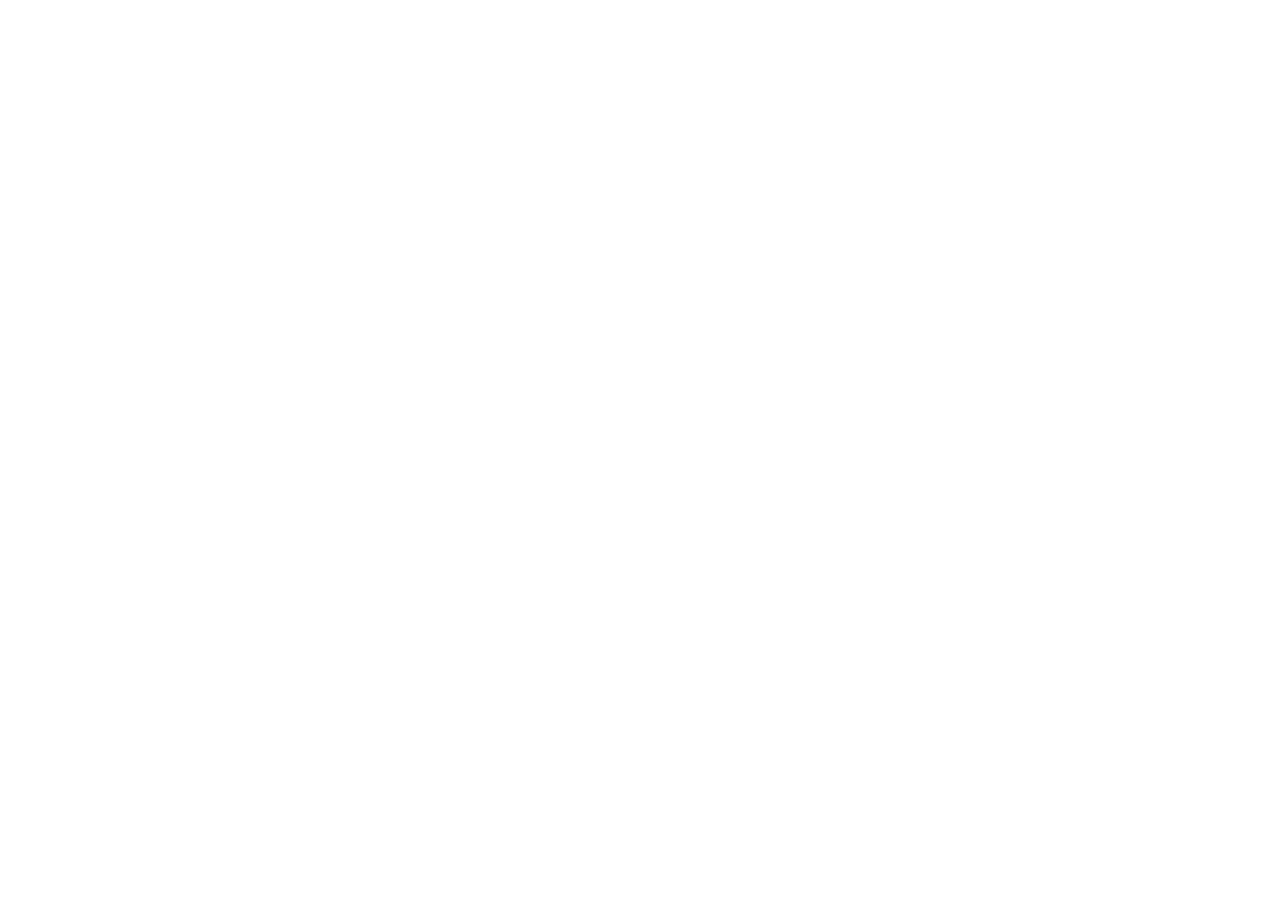
==== sq1.html @ 89fd224b "masih mencari inspirasi untuk detail pagenya dan sedang mencoba mendekorasi home pagenya" ====
<!DOCTYPE html>
<html lang="en">
<head>
    <meta charset="UTF-8">
    <meta name="viewport" content="width=device-width, initial-scale=1.0">
    <title>Honey never goes bad/title>
    <link rel="stylesheet" type="text/css" href="index.css" />
    <link rel="stylesheet" href="https://unpkg.com/aos@next/dist/aos.css" />
</head>
<body>
    
</body>
</html>
---- index.css ----
main {
  margin-top: 60px;
}

body {
  margin: 0;
  padding: 0;
}

header {
  background-color: rgb(50, 49, 69);
  color: #fff;
  /* padding: 20px 0; */
}

.main-header {
  display: flex;
  justify-content: space-between;
  align-items: center;
  max-width: 12000px;
  margin: 0 auto;
  padding: 0 20px;
}

.header-info {
  display: flex;
  align-items: center;
}

.header-info img.icon {
  width: 50px;
  height: 50px;
  margin-right: 10px;
}

.header-info a {
  color: #fff;
  text-decoration: none;
  font-size: 24px;
}

nav a {
  color: #fff;
  text-decoration: none;
  margin: 0 15px;
  font-size: 18px;
}

nav a:hover {
  text-decoration: underline;
}

#jumbotron {
  width: 100%;
}

.jumbotron {
  padding: 20px;
  text-align: center;
  background-color: rgb(50, 49, 69);
}

.header-flex {
  display: flex;
  justify-content: space-around;
  padding: 0;
}

.jumbotron-title {
  color: white;
  font-size: 30px;
  padding-bottom: 20px;
}

.jumbotron-text {
  color: white;
  text-align: left;
  padding-bottom: 20px;
  border-bottom: 8px solid rgb(244, 162, 97);
}
/* you may add other styles */
.jumbotron-img {
  height: 300px;
  border-radius: 10%;
}

.square-container {
  display: grid;
  grid-template-columns: repeat(4, 1fr);
  gap: 20px;
  padding: 20px;
}

.square {
  background-color: #f0f0f0;
  border: 1px solid #ccc;
  padding: 40px 20px;
  text-align: center;
  font-size: 18px;
  box-shadow: 2px 2px 8px rgba(0, 0, 0, 0.1);
  transition: transform 0.3s ease;
}

.square:hover {
  transform: scale(1.05);
  background-color: #e8f5e9;
}
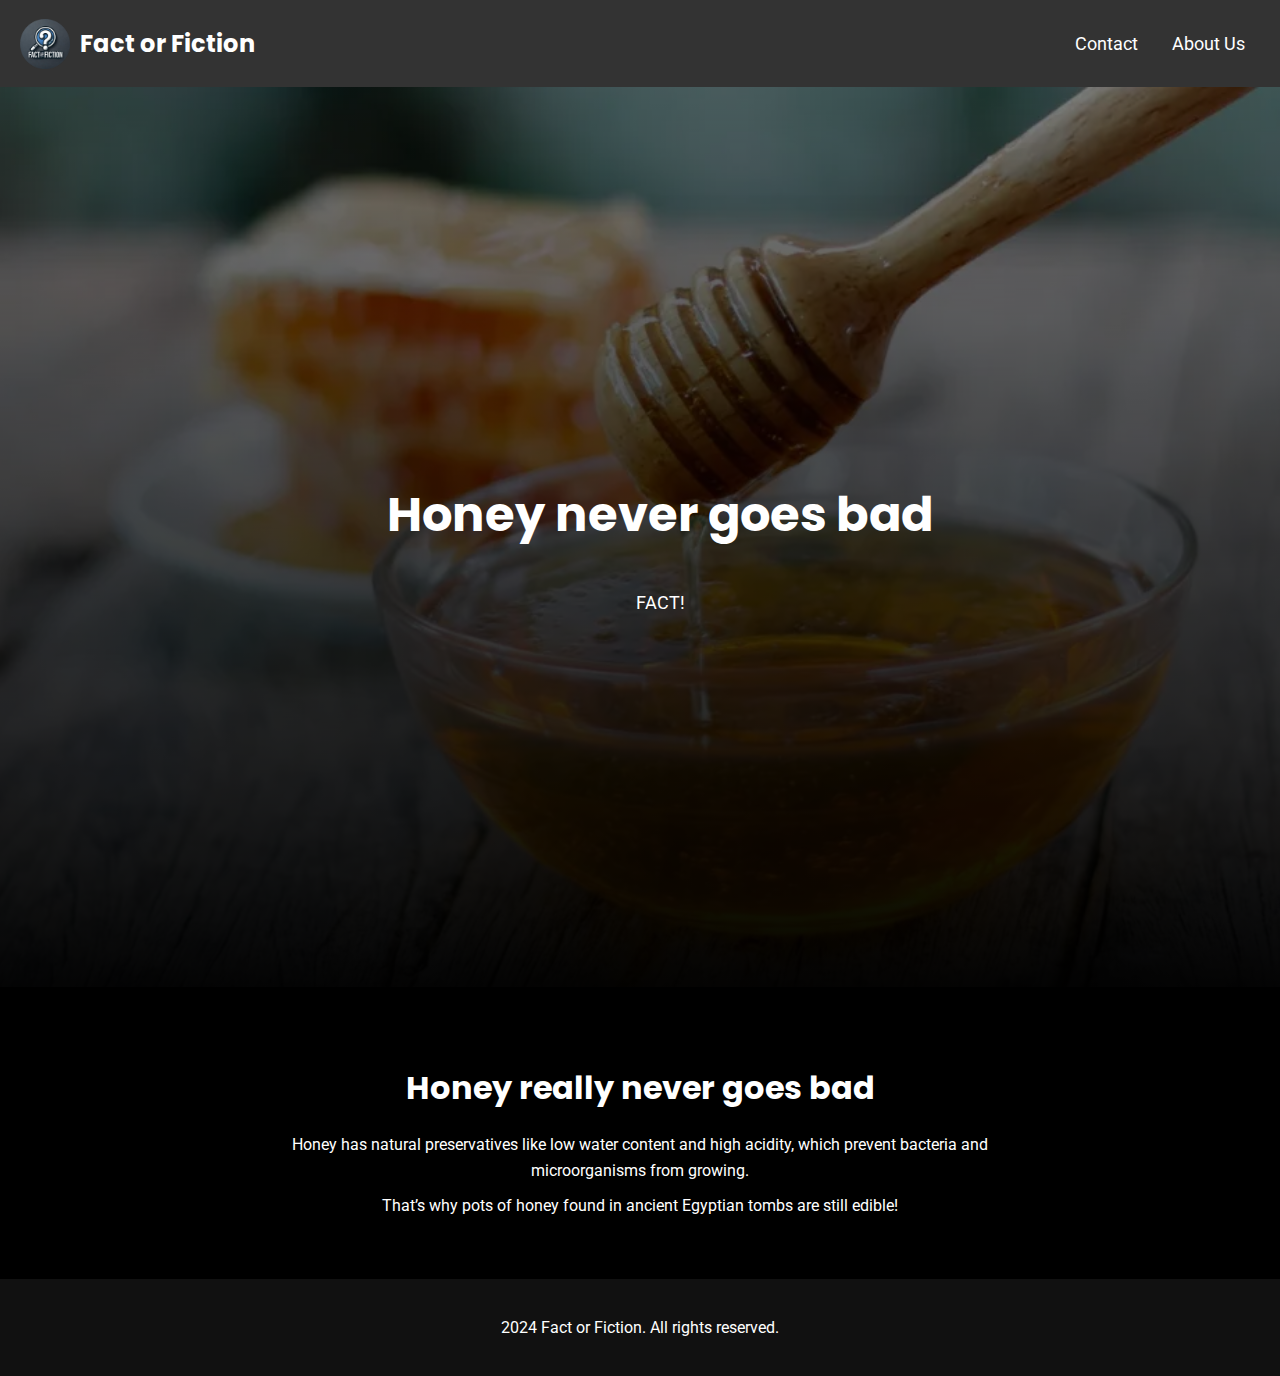
==== commit b1fc2366: "sudah menambahkan details page pertama, dan juga icon di sebelah browser tab" ====
--- a/sq1.html
+++ b/sq1.html
@@ -1,13 +1,54 @@
 <!DOCTYPE html>
 <html lang="en">
-<head>
-    <meta charset="UTF-8">
-    <meta name="viewport" content="width=device-width, initial-scale=1.0">
-    <title>Honey never goes bad/title>
-    <link rel="stylesheet" type="text/css" href="index.css" />
+  <head>
+    <meta charset="UTF-8" />
+    <meta name="viewport" content="width=device-width, initial-scale=1.0" />
+    <title>Honey never goes bad</title>
+    <link rel="stylesheet" type="text/css" href="sq1.css" />
     <link rel="stylesheet" href="https://unpkg.com/aos@next/dist/aos.css" />
-</head>
-<body>
-    
-</body>
-</html>+    <link rel="icon" type="image/x-icon" href="assets/favicon.ico">
+    <link
+      href="https://fonts.googleapis.com/css2?family=Poppins:wght@400;600&family=Roboto:wght@400;700&display=swap"
+      rel="stylesheet"
+    />
+  </head>
+  <body>
+    <header>
+      <div class="main-header">
+        <h3 class="header-info">
+          <img src="assets/logo.png" class="icon" />
+          <a href="index.html">Fact or Fiction</a>
+        </h3>
+        <nav>
+          <a href="contact.html">Contact</a>
+          <a href="about.html">About Us</a>
+        </nav>
+      </div>
+    </header>
+    <section class="hero">
+      <div class="hero-overlay">
+        <h1>Honey never goes bad</h1>
+        <p>FACT!</p>
+      </div>
+    </section>
+
+    <section class="content">
+      <h2>Honey really never goes bad</h2>
+      <p>
+        Honey has natural preservatives like low water content and high acidity,
+        which prevent bacteria and microorganisms from growing.
+      </p>
+      <p>
+        That’s why pots of honey found in ancient Egyptian tombs are still
+        edible!
+      </p>
+    </section>
+    <footer class="footer">
+      <div class="footer-content">
+        <p>2024 Fact or Fiction. All rights reserved.</p>
+      </div>
+    </footer>
+  </body>
+  <script src="https://unpkg.com/aos@next/dist/aos.js"></script>
+  <script src="index.js"></script>
+</html>
--- a/sq1.css
+++ b/sq1.css
@@ -0,0 +1,117 @@
+body {
+  margin: 0;
+  font-family: "Roboto", sans-serif;
+  color: #fff;
+  background-color: #000;
+  overflow-x: hidden;
+}
+
+h1,
+h2,
+h3 {
+  font-family: "Poppins", sans-serif;
+}
+
+p {
+  font-size: 16px;
+  line-height: 1.6;
+}
+
+header {
+  background-color: #333;
+  color: #fff;
+}
+
+.main-header {
+  display: flex;
+  justify-content: space-between;
+  align-items: center;
+  max-width: 12000px;
+  margin: 0 auto;
+  padding: 0 20px;
+}
+
+.header-info {
+  display: flex;
+  align-items: center;
+}
+
+.header-info img.icon {
+  width: 50px;
+  height: 50px;
+  margin-right: 10px;
+}
+
+.header-info a {
+  color: #fff;
+  text-decoration: none;
+  font-size: 24px;
+}
+
+nav a {
+  color: #fff;
+  text-decoration: none;
+  margin: 0 15px;
+  font-size: 18px;
+}
+
+nav a:hover {
+  text-decoration: underline;
+}
+
+.hero {
+  height: 100vh;
+  background: url("assets/hero1.webp") no-repeat center center/cover;
+  position: relative;
+}
+
+.hero-overlay {
+  position: absolute;
+  top: 0;
+  left: 0;
+  width: 100%;
+  height: 100%;
+  background: linear-gradient(to bottom, rgba(0, 0, 0, 0.5), #000);
+  display: flex;
+  flex-direction: column;
+  justify-content: center;
+  align-items: center;
+  text-align: center;
+  padding: 20px;
+}
+
+.hero h1 {
+  font-size: 48px;
+  margin: 0 0 20px;
+}
+
+.hero p {
+  font-size: 18px;
+  max-width: 600px;
+}
+
+.content {
+  padding: 50px 20px;
+  background-color: #000;
+  color: #fff;
+  text-align: center;
+}
+
+.content h2 {
+  font-size: 32px;
+  margin-bottom: 20px;
+}
+
+.content p {
+  font-size: 16px;
+  line-height: 1.6;
+  max-width: 800px;
+  margin: 10px auto;
+}
+
+.footer {
+  text-align: center;
+  padding: 20px;
+  background-color: #111;
+  color: #fff;
+}
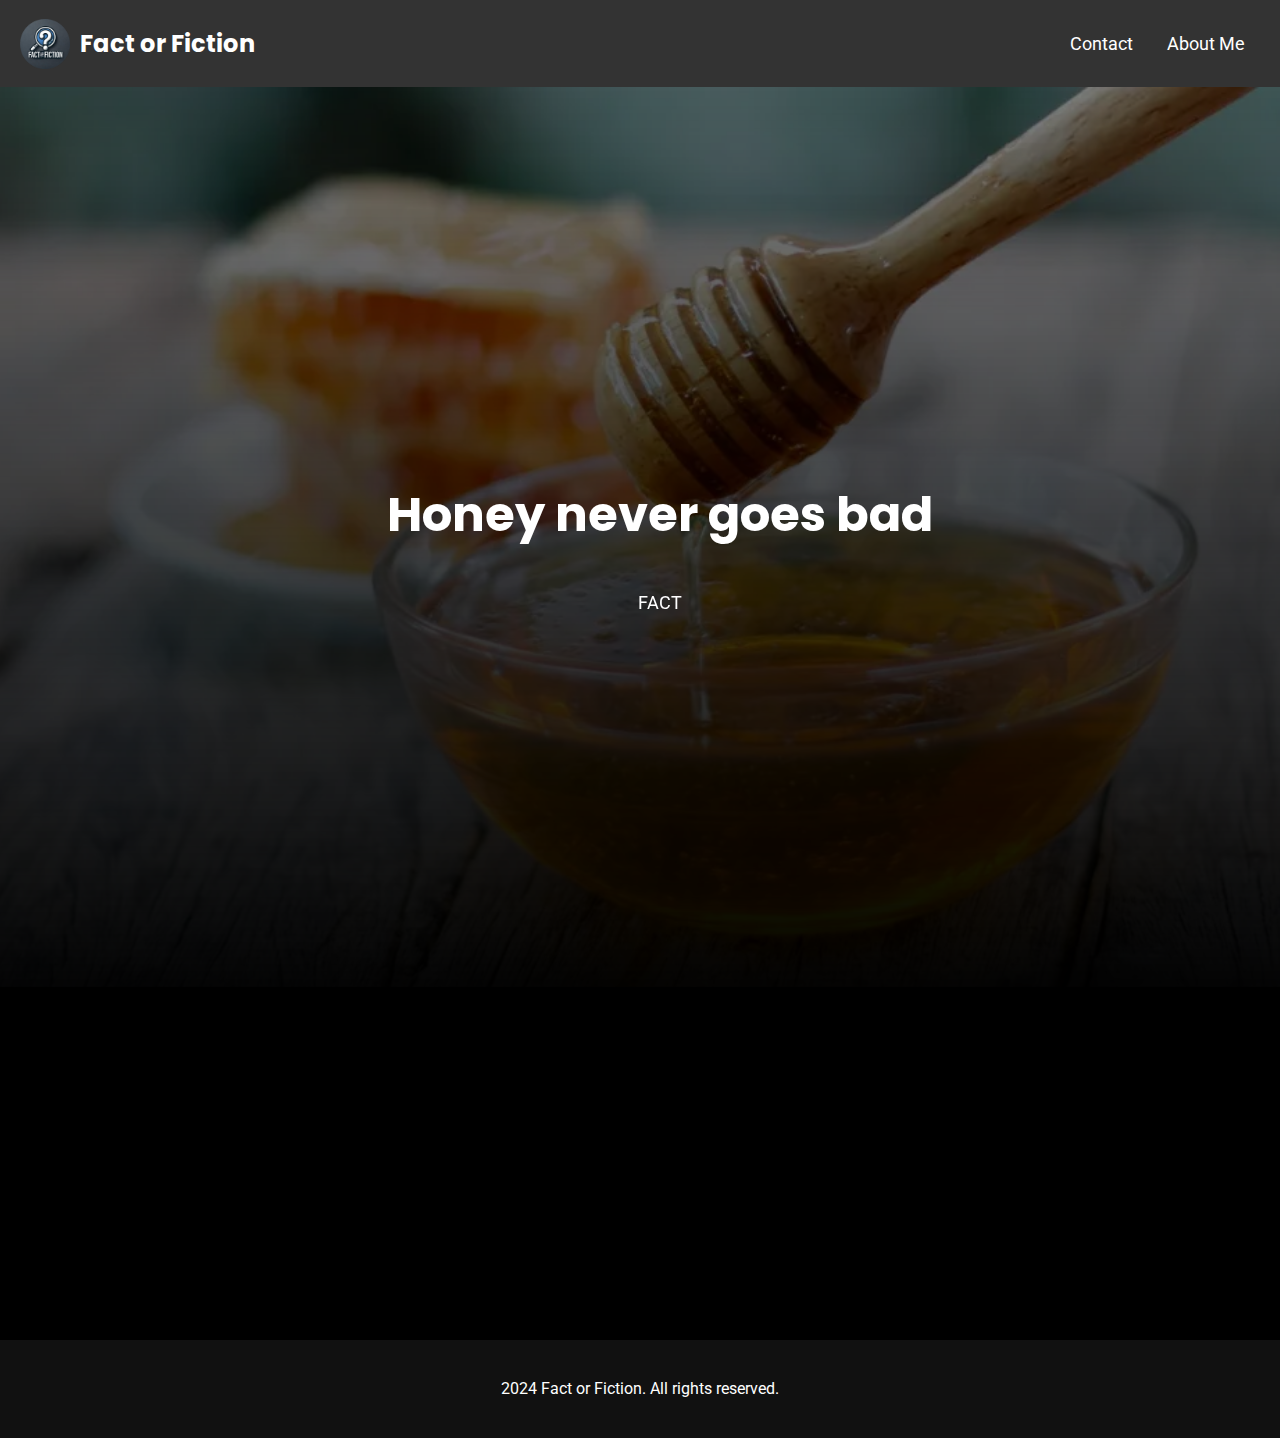
==== commit df0ba6f0: "ada banyak banget mr liat sendiri, cuman tinggal buat webnya responsive aja" ====
--- a/sq1.html
+++ b/sq1.html
@@ -6,7 +6,7 @@
     <title>Honey never goes bad</title>
     <link rel="stylesheet" type="text/css" href="sq1.css" />
     <link rel="stylesheet" href="https://unpkg.com/aos@next/dist/aos.css" />
-    <link rel="icon" type="image/x-icon" href="assets/favicon.ico">
+    <link rel="icon" type="image/x-icon" href="assets/favicon.ico" />
     <link
       href="https://fonts.googleapis.com/css2?family=Poppins:wght@400;600&family=Roboto:wght@400;700&display=swap"
       rel="stylesheet"
@@ -21,27 +21,43 @@
         </h3>
         <nav>
           <a href="contact.html">Contact</a>
-          <a href="about.html">About Us</a>
+          <a href="about.html">About Me</a>
         </nav>
       </div>
     </header>
     <section class="hero">
-      <div class="hero-overlay">
+      <div
+        class="hero-overlay"
+        data-aos="zoom-out-down"
+        data-aos-once="true"
+        data-aos-offset="500"
+        data-aos-duration="500"
+      >
         <h1>Honey never goes bad</h1>
-        <p>FACT!</p>
+        <p>FACT</p>
       </div>
     </section>
 
-    <section class="content">
-      <h2>Honey really never goes bad</h2>
+    <section
+      class="content"
+      data-aos="fade-down"
+      data-aos-once="true"
+      data-aos-offset= "300"
+      data-aos-duration="500"
+    >
+      <h2>Honey truly never spoils, even after thousands of years.</h2>
       <p>
-        Honey has natural preservatives like low water content and high acidity,
-        which prevent bacteria and microorganisms from growing.
+        Honey is naturally preserved due to its unique composition. Its low
+        water content and high acidity create an environment where bacteria and
+        microorganisms cannot thrive.
       </p>
       <p>
-        That’s why pots of honey found in ancient Egyptian tombs are still
-        edible!
+        Additionally, bees add an enzyme that produces hydrogen peroxide,
+        further preventing spoilage. Archaeologists have discovered pots of
+        honey in ancient Egyptian tombs, still edible after more than 3,000
+        years.
       </p>
+      <p>Properly stored, honey can remain safe and delicious indefinitely.</p>
     </section>
     <footer class="footer">
       <div class="footer-content">
@@ -50,5 +66,5 @@
     </footer>
   </body>
   <script src="https://unpkg.com/aos@next/dist/aos.js"></script>
-  <script src="index.js"></script>
+  <script src="sq.js"></script>
 </html>
